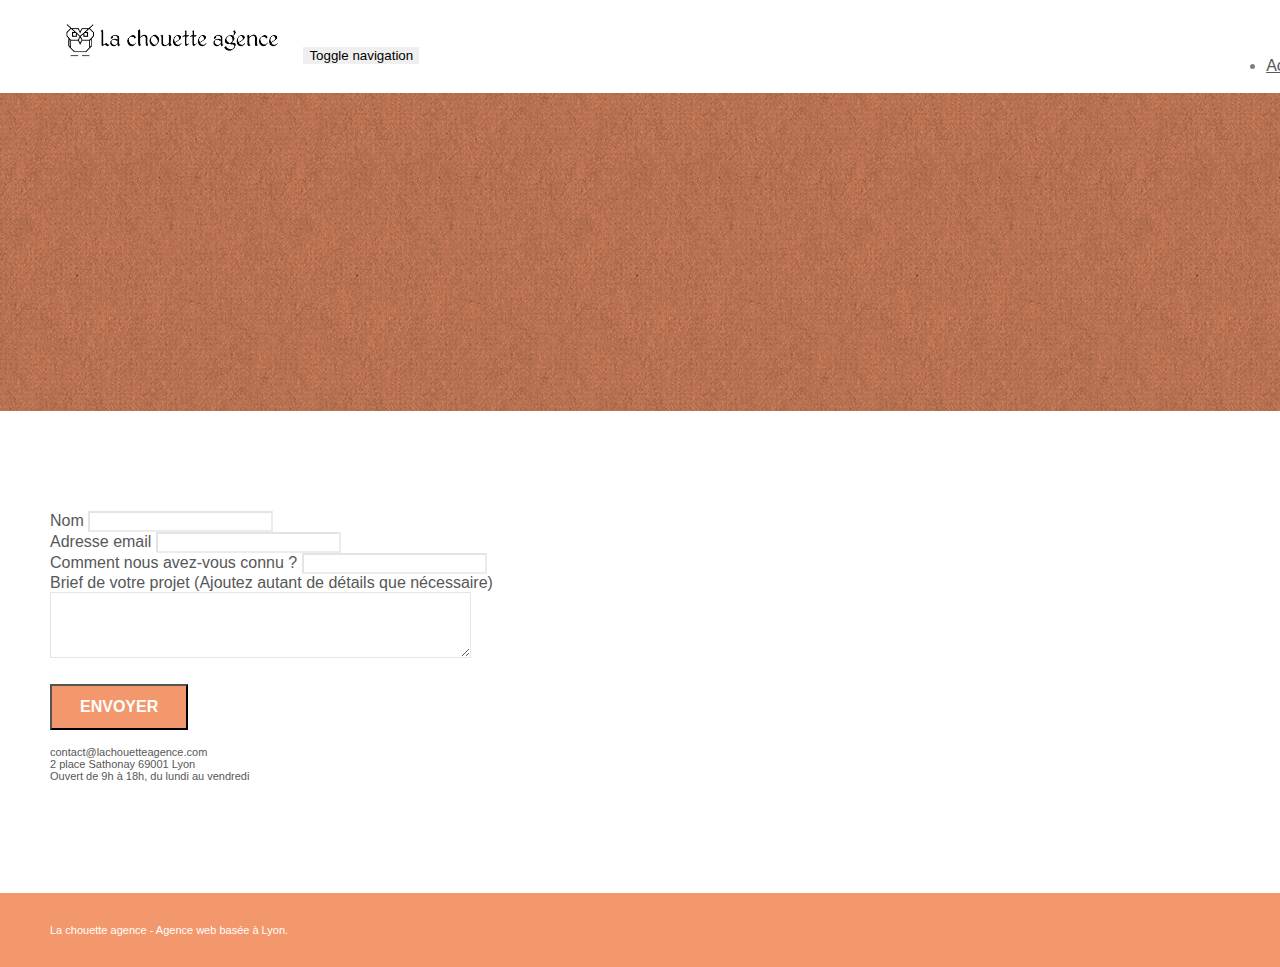
==== page2.html @ e2caab3b "site sans modif" ====
<!doctype html>
<html lang="Default">
<head>
    <meta charset="utf-8">
    <meta name="keywords" content="">
    <meta name="description" content="">
    <meta name="viewport" content="width=device-width, initial-scale=1.0, viewport-fit=cover">
    <link rel="shortcut icon" type="image/png" href="favicon.jpg">
    
	<link rel="stylesheet" type="text/css" href="./css/bootstrap.min.css">
	<link rel="stylesheet" type="text/css" href="style.css">
	<link rel="stylesheet" type="text/css" href="./css/font-awesome.min.css">
	<link rel="stylesheet" type="text/css" href="./css/et-line.min.css">
	
    
	<script src="./js/jquery-2.1.0.min.js"></script>
	<script src="./js/bootstrap.min.js"></script>
	<script src="./js/blocs.min.js"></script>
	<script src="./js/jqBootstrapValidation.js"></script>
	<script src="./js/formHandler.js"></script>
    <title>page2</title>

    
<!-- Analytics -->
 
<!-- Analytics END -->
    
</head>
<body>
<!-- Principal conteneur -->
<div class="page-container">
    
<!-- bloc-0 -->
<div class="bloc bgc-white l-bloc " id="bloc-0">
	<div class="container bloc-sm">
		<nav class="navbar row">
			<div class="navbar-header">
				<a class="navbar-brand" href="index.html"><img src="img/la-chouette-agence.png" alt="atlanta web design logo" height="40" /></a>
				<button id="nav-toggle" type="button" class="ui-navbar-toggle navbar-toggle" data-toggle="collapse" data-target=".navbar-1">
					<span class="sr-only">Toggle navigation</span><span class="icon-bar"></span><span class="icon-bar"></span><span class="icon-bar"></span>
				</button>
			</div>
			<div class="collapse navbar-collapse navbar-1 special-dropdown-nav">
				<ul class="site-navigation nav navbar-nav">
					<li>
						<a href="index.html">Accueil</a>
					</li>
					<li>
					</li>
					<li>
						<a href="page2.html">page2 &gt;</a>
					</li>
				</ul>
			</div>
		</nav>
	</div>
</div>
<!-- bloc-0 END -->

<!-- bloc-6 -->
<div class="bloc bg-dots-bg bg-repeat bgc-atomic-tangerine d-bloc bloc-bg-texture texture-paper" id="bloc-6">
	<div class="container bloc-lg">
		<div class="row">
			<div class="col-sm-12">
				<h1 class="text-center hero-bloc-text tc-white">
					Parlons web design !
				</h1>
				<p class="text-center mg-lg tc-white tight-width-whitespace">
					Nous sommes ravis que vous souhaitiez collaborer avec notre agence.<br>
					Parlez-nous de votre projet en complétant le formulaire ci-dessous.
				</p>
			</div>
		</div>
	</div>
</div>
<!-- bloc-6 END -->

<!-- bloc-7 -->
<div class="bloc bgc-white l-bloc" id="bloc-7">
	<div class="container bloc-lg">
		<div class="row">
			<div class="col-sm-6">
				<form id="form_1" novalidate success-msg="Your message has been sent." fail-msg="Sorry it seems that our mail server is not responding, Sorry for the inconvenience!">
					<div class="form-group">
						<label>
							Nom
						</label>
						<input id="name" class="form-control" required />
					</div>
					<div class="form-group">
						<label>
							Adresse email
						</label>
						<input id="email" class="form-control" type="email" required />
					</div>
					<div class="form-group">
						<label>
							Comment nous avez-vous connu ?
						</label>
						<input class="form-control" type="email" required id="input_504" />
					</div>
					<div class="form-group">
						<label>
							Brief de votre projet (Ajoutez autant de détails que nécessaire)<br>
						</label><textarea id="message" class="form-control" rows="4" cols="50" required></textarea>
					</div> 
					<button class="bloc-button btn btn-lg btn-block cta-hero btn-atomic-tangerine" type="submit">
						Envoyer
					</button>
				</form>
			</div>
			<div class="col-sm-6">
				<p>
					contact@lachouetteagence.com<br>2 place Sathonay 69001 Lyon<br>Ouvert de 9h à 18h, du lundi au vendredi<br>
				</p>
			</div>
		</div>
	</div>
</div>
<!-- bloc-7 END -->

<!-- ScrollToTop Button -->
<a class="bloc-button btn btn-d scrollToTop" onclick="scrollToTarget('1')"><span class="fa fa-chevron-up"></span></a>
<!-- ScrollToTop Button END-->


<!-- Footer - bloc-8 -->
<div class="bloc bgc-atomic-tangerine d-bloc" id="bloc-8">
	<div class="container bloc-sm">
		<div class="row">
			<div class="col-sm-12">
				<p class="text-center white">
					La chouette agence - Agence web basée à Lyon.<br>
				</p>
				<div class="row row-no-gutters social">
					<div class="col-sm-3">
						<div class="text-center">
							<a class="social" href="index.html"><span class="fa fa-twitter icon-md"></span></a>
						</div>
					</div>
					<div class="col-sm-3">
						<div class="text-center">
							<a class="social" href="index.html"><span class="fa fa-facebook icon-md"></span></a>
						</div>
					</div>
					<div class="col-sm-3">
						<div class="text-center">
							<a class="social" href="index.html"><span class="fa fa-dribbble icon-md"></span></a>
						</div>
					</div>
					<div class="col-sm-3">
						<div class="text-center">
							<a class="social" href="index.html"><span class="fa fa-instagram icon-md"></span></a>
						</div>
					</div>
				</div>
			</div>
		</div>
	</div>
</div>
<!-- Footer - bloc-8 END -->

</div>
<!-- Principal conteneur END -->
    

</body>
</html>
---- style.css ----
body {
    margin: 0;
    padding: 0;
    background: #FFF;
    overflow-x: hidden;
    -webkit-font-smoothing: antialiased;
    -moz-osx-font-smoothing: grayscale;
}

a,
button {
    transition: all .3s ease-in-out;
    outline: none!important;
}

a:hover {
    text-decoration: none;
    cursor: pointer;
}

#page-loading-blocs-notifaction {
    position: fixed;
    top: 0;
    bottom: 0;
    width: 100%;
    z-index: 100000;
    background: #FFFFFF url("img/pageload-spinner.gif") no-repeat center center;
}

.bloc {
    width: 100%;
    clear: both;
    background: 50% 50% no-repeat;
    padding: 0 50px;
    -webkit-background-size: cover;
    -moz-background-size: cover;
    -o-background-size: cover;
    background-size: cover;
    position: relative;
}

.bloc .container {
    padding-left: 0;
    padding-right: 0;
}

.bloc-lg {
    padding: 100px 50px;
}

.bloc-md {
    padding: 50px;
}

.bloc-sm {
    padding: 20px 50px;
}

.bg-center,
.bg-l-edge,
.bg-r-edge,
.bg-t-edge,
.bg-b-edge,
.bg-tl-edge,
.bg-bl-edge,
.bg-tr-edge,
.bg-br-edge,
.bg-repeat {
    -webkit-background-size: auto!important;
    -moz-background-size: auto!important;
    -o-background-size: auto!important;
    background-size: auto!important;
}

.bg-repeat {
    background: repeat;
}

.bg-t-edge {
    background: top no-repeat;
}

.bloc-bg-texture::before {
    content: "";
    background-size: 2px 2px;
    position: absolute;
    top: 0;
    bottom: 0;
    left: 0;
    right: 0;
}

.texture-paper::before {
    background: url("img/texture-paper.png");
    background-size: 280px 280px;
}

.b-parallax {
    background-attachment: fixed;
}

.d-bloc {
    color: rgba(255, 255, 255, .7);
}

.d-bloc button:hover {
    color: rgba(255, 255, 255, .9);
}

.d-bloc .icon-round,
.d-bloc .icon-square,
.d-bloc .icon-rounded,
.d-bloc .icon-semi-rounded-a,
.d-bloc .icon-semi-rounded-b {
    border-color: rgba(255, 255, 255, .9);
}

.d-bloc .divider-h span {
    border-color: rgba(255, 255, 255, .2);
}

.d-bloc .a-btn,
.d-bloc .navbar a,
.d-bloc .navbar-brand,
.d-bloc a .icon-sm,
.d-bloc a .icon-md,
.d-bloc a .icon-lg,
.d-bloc a .icon-xl,
.d-bloc h1 a,
.d-bloc h2 a,
.d-bloc h3 a,
.d-bloc h4 a,
.d-bloc h5 a,
.d-bloc h6 a,
.d-bloc p a {
    color: rgba(255, 255, 255, .6);
}

.d-bloc .a-btn:hover,
.d-bloc .navbar a:hover,
.d-bloc .navbar-brand:hover,
.d-bloc a:hover .icon-sm,
.d-bloc a:hover .icon-md,
.d-bloc a:hover .icon-lg,
.d-bloc a:hover .icon-xl,
.d-bloc h1 a:hover,
.d-bloc h2 a:hover,
.d-bloc h3 a:hover,
.d-bloc h4 a:hover,
.d-bloc h5 a:hover,
.d-bloc h6 a:hover,
.d-bloc p a:hover {
    color: rgba(255, 255, 255, 1);
}

.d-bloc .navbar-toggle .icon-bar {
    background: rgba(255, 255, 255, 1);
}

.d-bloc .btn-wire,
.d-bloc .btn-wire:hover {
    color: rgba(255, 255, 255, 1);
    border-color: rgba(255, 255, 255, 1);
}

.d-bloc .panel {
    color: rgba(0, 0, 0, .5);
}

.d-bloc .panel button:hover {
    color: rgba(0, 0, 0, .7);
}

.d-bloc .panel icon {
    border-color: rgba(0, 0, 0, .7);
}

.d-bloc .panel .divider-h span {
    border-color: rgba(0, 0, 0, .1);
}

.d-bloc .panel .a-btn {
    color: rgba(0, 0, 0, .6);
}

.d-bloc .panel .a-btn:hover {
    color: rgba(0, 0, 0, 1);
}

.d-bloc .panel .btn-wire,
.d-bloc .panel .btn-wire:hover {
    color: rgba(0, 0, 0, .7);
    border-color: rgba(0, 0, 0, .3);
}

.d-bloc .panel,
.l-bloc {
    color: rgba(0, 0, 0, .5);
}

.d-bloc .panel button:hover,
.l-bloc button:hover {
    color: rgba(0, 0, 0, .7);
}

.l-bloc .icon-round,
.l-bloc .icon-square,
.l-bloc .icon-rounded,
.l-bloc .icon-semi-rounded-a,
.l-bloc .icon-semi-rounded-b {
    border-color: rgba(0, 0, 0, .7);
}

.d-bloc .panel .divider-h span,
.l-bloc .divider-h span {
    border-color: rgba(0, 0, 0, .1);
}

.d-bloc .panel .a-btn,
.l-bloc .a-btn,
.l-bloc .navbar a,
.l-bloc .navbar-brand,
.l-bloc a .icon-sm,
.l-bloc a .icon-md,
.l-bloc a .icon-lg,
.l-bloc a .icon-xl,
.l-bloc h1 a,
.l-bloc h2 a,
.l-bloc h3 a,
.l-bloc h4 a,
.l-bloc h5 a,
.l-bloc h6 a,
.l-bloc p a {
    color: rgba(0, 0, 0, .6);
}

.d-bloc .panel .a-btn:hover,
.l-bloc .a-btn:hover,
.l-bloc .navbar a:hover,
.l-bloc .navbar-brand:hover,
.l-bloc a:hover .icon-sm,
.l-bloc a:hover .icon-md,
.l-bloc a:hover .icon-lg,
.l-bloc a:hover .icon-xl,
.l-bloc h1 a:hover,
.l-bloc h2 a:hover,
.l-bloc h3 a:hover,
.l-bloc h4 a:hover,
.l-bloc h5 a:hover,
.l-bloc h6 a:hover,
.l-bloc p a:hover {
    color: rgba(0, 0, 0, 1);
}

.l-bloc .navbar-toggle .icon-bar {
    color: rgba(0, 0, 0, .6);
}

.d-bloc .panel .btn-wire,
.d-bloc .panel .btn-wire:hover,
.l-bloc .btn-wire,
.l-bloc .btn-wire:hover {
    color: rgba(0, 0, 0, .7);
    border-color: rgba(0, 0, 0, .3);
}

.voffset {
    margin-top: 30px;
}

.voffset-lg {
    margin-top: 80px;
}

.row-no-gutters {
    margin-right: 0;
    margin-left: 0;
}

.row.row-no-gutters > [class^="col-"],
.row.row-no-gutters > [class*=" col-"] {
    padding-right: 0;
    padding-left: 0;
}

#bloc-1-hero h1 {
    font-size: 32px;
}

.navbar {
    margin-bottom: 0;
    z-index: 1;
}

.navbar-brand {
    height: auto;
    padding: 3px 15px;
    font-size: 25px;
    font-weight: normal;
    font-weight: 600;
    line-height: 44px;
}

.navbar-brand img {
    max-height: 200px;
    margin: 0 5px 0 0;
    display: inline;
}

.navbar-brand img[src$=svg] {
    min-width: 100px;
}

.nav-center .navbar-brand img {
    margin: 0;
}

.navbar .nav {
    padding-top: 2px;
    margin-right: -16px;
    float: right;
    z-index: 1;
}

.nav > li {
    float: left;
    margin-top: 4px;
    font-size: 16px;
}

.navbar-nav .open .dropdown-menu > li > a {
    text-align: inherit;
}

.nav > li a:hover,
.nav > li a:focus {
    background: transparent;
}

.navbar-toggle {
    margin: 10px 10px 0 0;
    border: 0px;
}

.navbar-toggle:hover {
    background: transparent!important;
}

.navbar-toggle .icon-bar {
    background-color: rgba(0, 0, 0, .5);
    width: 26px;
}

.nav-invert .navbar .nav {
    float: left;
}

.nav-invert .navbar-header,
.nav-invert .navbar-brand {
    float: right;
    position: relative;
    z-index: 2;
}

@media (min-width: 768px) {
    .site-navigation {
        position: absolute;
        top: 50%;
        right: 20px;
        transform: translate(0, -50%);
        -webkit-transform: translateY(-50%);
    }
    .nav > li .dropdown-menu a,
    .nav > li .dropdown-menu a:hover {
        color: #484848;
    }
    .nav-invert .site-navigation {
        left: 0;
        right: 0;
    }
    .nav-center {
        text-align: center;
    }
    .nav-center .navbar-header {
        width: 100%;
    }
    .nav-center .navbar-header,
    .nav-center .navbar-brand,
    .nav-center .nav > li {
        float: none;
        display: inline-block;
    }
    .nav-center .site-navigation {
        position: relative;
        width: 100%;
        right: 0;
        margin-right: 0px;
        margin-top: 20px;
    }
    .nav-center.mini-nav .navbar-toggle {
        float: none;
        margin: 10px auto 0;
    }
}

.nav > li > .dropdown a {
    background: none!important;
    display: block;
    padding: 14px 15px;
}

nav .caret {
    margin: 0 5px;
}

.dropdown-menu .dropdown-menu {
    top: -8px;
    left: 100%;
}

.dropdown-menu .dropmenu-flow-right {
    top: 100%;
    left: 0;
    margin-left: -1px;
    border-top-left-radius: 0;
    border-top-right-radius: 0;
}

.dropdown-menu .dropdown span {
    border: 4px solid black;
    border-top-color: transparent;
    border-right-color: transparent;
    border-bottom-color: transparent;
    margin: 6px -5px 0 0!important;
    float: right;
}

.mg-md {
    margin-top: 10px;
    margin-bottom: 20px;
}

.mg-lg {
    margin-top: 10px;
    margin-bottom: 40px;
}

.btn {
    margin: 0 5px 5px 0;
}

.btn.pull-right {
    margin: 0 0 5px 5px;
}

.btn-d,
.btn-d:hover,
.btn-d:focus {
    color: #FFF;
    background: rgba(0, 0, 0, .3);
}

button {
    outline: none!important;
}

.btn-rd {
    border-radius: 40px;
}

.btn-clean {
    border: 1px solid rgba(0, 0, 0, .08);
    border-bottom-color: rgba(0, 0, 0, .1);
    text-shadow: 0 1px 0 rgba(0, 0, 1, .1);
    box-shadow: 0 1px 3px rgba(0, 0, 1, .25), inset 0 1px 0 0 rgba(255, 255, 255, .15);
}

.icon-md {
    font-size: 30px!important;
}

.icon-lg {
    font-size: 60px!important;
}

.sm-shadow {
    text-shadow: 0 1px 2px rgba(0, 0, 0, .3);
}

.panel-sq,
.panel-sq .panel-heading,
.panel-sq .panel-footer {
    border-radius: 0;
}

.panel-rd {
    border-radius: 30px;
}

.panel-rd .panel-heading {
    border-radius: 29px 29px 0 0;
}

.panel-rd .panel-footer {
    border-radius: 0 0 29px 29px;
}

.form-control {
    border-color: rgba(0, 0, 0, .1);
    box-shadow: none;
}

.scrollToTop {
    width: 40px;
    height: 40px;
    position: fixed;
    bottom: 20px;
    right: 20px;
    opacity: 0;
    z-index: 500;
    transition: all .3s ease-in-out;
}

.scrollToTop span {
    margin-top: 6px;
}

.showScrollTop {
    font-size: 14px;
    opacity: 1;
}

a[data-lightbox] {
    position: relative;
    display: block;
    text-align: center;
}

a[data-lightbox]:hover::before {
    content: "+";
    font-family: "HelveticaNeue-Light", "Helvetica Neue Light", "Helvetica Neue", Helvetica, Arial;
    font-size: 32px;
    width: 50px;
    height: 50px;
    margin-left: -25px;
    border-radius: 50%;
    background: rgba(0, 0, 0, .6);
    color: #FFF;
    font-weight: 100;
    z-index: 1;
    position: absolute;
    top: 50%;
    transform: translateY(-50%);
    -webkit-transform: translateY(-50%);
}

a[data-lightbox]:hover img {
    opacity: 0.6;
    -webkit-animation-fill-mode: none;
    animation-fill-mode: none;
}

#lightbox-modal {
    display: flex;
    align-items: center;
}

#lightbox-modal .modal-dialog {
    width: 90%;
    max-width: 900px;
    margin: 0 auto 0;
}

#lightbox-modal .modal-dialog img {
    max-height: 90vh;
    margin: 0 auto;
}

.lightbox-caption {
    padding: 20px;
    color: #FFF;
    background: rgba(0, 0, 0, .5);
    position: absolute;
    left: 15px;
    right: 15px;
    bottom: 5px;
}

.close-lightbox {
    color: #FFF;
    font-size: 30px;
    position: absolute;
    top: 20px;
    right: 20px;
    z-index: 20;
    background: rgba(0, 0, 0, .5);
    border: none;
    line-height: 30px;
    padding: 0 9px 5px;
    opacity: 0.3;
}

.close-lightbox:hover,
.next-lightbox:hover,
.prev-lightbox:hover {
    opacity: 1.0;
    color: #FFF;
}

.next-lightbox,
.prev-lightbox {
    font-size: 20px;
    color: rgba(255, 255, 255, .9);
    background: rgba(0, 0, 0, .5);
    transition: all .2s ease-in-out;
    position: absolute;
    top: 45%;
    z-index: 1;
    opacity: 0.4;
}

.next-lightbox {
    padding: 6px 8px 1px 13px;
    right: 25px;
}

.prev-lightbox {
    padding: 6px 13px 1px 10px;
    left: 25px;
}

.snapshot-lb .modal-body {
    padding-bottom: 45px;
}

.snapshot-lb .lightbox-caption {
    padding: 0;
    color: rgba(0, 0, 0, .5);
    background: none;
}

h1,
h2,
h3,
h4,
h5,
h6,
p,
label,
.btn,
a {
    font-family: "helvetica";
    font-weight: 400;
    color: #575757!important;
}

.container {
    max-width: 1000px;
}

.hero-bloc-text {
    font-size: 38px;
}

.hero-bloc-text-sub {
    font-size: 36px;
}

.statement-bloc-text {
    line-height: 26px;
    font-style: italic;
    font-size: 20px;
    text-align: center;
    font-weight: lighter;
    max-width: 520px;
    margin: auto auto auto auto;
}

p {
    font-size: 11px;
}

.tight-width-whitespace {
    max-width: 600px;
    margin: auto auto auto auto;
}

.h1 {
    font-size: 20px;
    font-family: "Open Sans";
}

.cta-hero {
    margin-top: 22px;
    color: #FFFFFF!important;
    text-transform: uppercase;
    padding: 12px 28px 12px 28px;
    font-size: 16px;
    font-weight: 700;
}

.social {
    max-width: 400px;
    margin: auto auto auto auto;
}

h2 {
    font-size: 22px;
    line-height: 1.4em;
}

h3 {
    font-size: 15px;
    text-transform: uppercase;
    font-weight: 700;
    color: #333333!important;
}

.med-width-whitespace {
    max-width: 800px;
    margin: auto auto auto auto;
    box-shadow: 0px 0px 0px #000000;
}

h1 {
    color: #333333!important;
}

h4 {
    color: #333333!important;
}

.icons {
    margin-bottom: 14px;
    margin-top: 24px;
}

.white {
    color: #FFFFFF!important;
}

.portfolio-thumb {
    margin-bottom: 24px;
}

.portfolio-row {
    margin-bottom: 44px;
    margin-top: 50px;
}

.avatar {
    box-shadow: 0px 4px 9px rgba(0, 0, 0, 0.3);
}

.black-background {
    background-color: rgba(165, 147, 99, 0.7);
    padding: 40px 40px 40px 40px;
}

.bold-link {
    font-weight: 900;
    text-decoration: underline!important;
}

.bgc-white {
    background-color: #FFFFFF;
}

.bgc-dark-slate-blue {
    background-color: #364577;
}

.bgc-atomic-tangerine {
    background-color: #F3976C;
}

.tc-white {
    color: #F3976C!important;
}

.btn-atomic-tangerine {
    background: #F3976C;
    color: #FFFFFF!important;
}

.btn-atomic-tangerine:hover {
    background: #c27956!important;
    color: #FFFFFF!important;
}

.ltc-white {
    color: #FFFFFF!important;
}

.ltc-white:hover {
    color: #cccccc!important;
}

.ltc-atomic-tangerine {
    color: #F3976C!important;
}

.ltc-atomic-tangerine:hover {
    color: #c27956!important;
}

.icon-dark-slate-blue {
    color: #364577!important;
    border-color: #364577!important;
}

.bg-dots-bg {
    background-image: url("img/dots-bg.png");
}

.bg-lines-h2-bg {
    background-image: url("img/lines-h2-bg.png");
}

.bg-banniere {
    background-image: url("img/la-chouette-agence-banniere.jpg");
}

.bg-presentation {
    background-image: url("img/image-de-presentation.bmp");
}

@media (max-width: 1024px) {
    .bloc {
        padding-left: 20px;
        padding-right: 20px;
    }
    .bloc.full-width-bloc,
    .bloc-tile-2.full-width-bloc .container,
    .bloc-tile-3.full-width-bloc .container,
    .bloc-tile-4.full-width-bloc .container {
        padding-left: 0;
        padding-right: 0;
    }
}

@media (max-width: 992px) and (min-width: 768px) {
    .navbar .nav {
        max-width: 80%
    }
    .nav-center.navbar .nav {
        max-width: 100%
    }
}

@media only screen and (min-device-width: 768px) and (max-device-width: 1024px) and (orientation: landscape) {
    .b-parallax {
        background-attachment: scroll;
    }
}

@media only screen and (min-device-width: 1024px) and (max-device-width: 1366px) and (-webkit-min-device-pixel-ratio: 1.5) {
    .b-parallax {
        background-attachment: scroll;
    }
}

@media (max-width: 991px) {
    .container {
        width: 100%;
    }
    .b-parallax {
        background-attachment: scroll;
    }
    .page-container,
    #hero-bloc {
        overflow-x: hidden;
        position: relative;
    }
    .bloc {
        padding-left: constant(safe-area-inset-left);
        padding-right: constant(safe-area-inset-right);
    }
    .bloc-group,
    .bloc-group .bloc {
        display: block;
        width: 100%;
    }
    .bloc-fill-screen .fill-bloc-top-edge,
    .bloc-fill-screen .fill-bloc-bottom-edge {
        padding: 0 20px;
        padding-left: constant(safe-area-inset-left);
        padding-right: constant(safe-area-inset-right);
    }
}

@media (max-width: 767px) {
    .page-container {
        overflow-x: hidden;
        position: relative;
    }
    h1,
    h2,
    h3,
    h4,
    h5,
    h6,
    p,
    #disqus_thread {
        padding-left: 10px!important;
        padding-right: 10px!important;
    }
    .b-parallax {
        background-attachment: scroll;
    }
    .navbar .nav {
        padding-top: 0;
        border-top: 1px solid rgba(0, 0, 0, .2);
        float: none!important;
    }
    .navbar.row {
        margin-left: 0;
        margin-right: 0;
    }
    .site-navigation {
        position: inherit;
        transform: none;
        -webkit-transform: none;
        -ms-transform: none;
    }
    .nav > li {
        margin-top: 0;
        border-bottom: 1px solid rgba(0, 0, 0, .1);
        background: rgba(0, 0, 0, .05);
        text-align: left;
        padding-left: 15px;
        width: 100%;
    }
    .nav > li:hover {
        background: rgba(0, 0, 0, .08);
    }
    .dropdown .dropdown a .caret {
        float: none;
        margin: 5px 0 0 10px!important;
        border: 4px solid black;
        border-bottom-color: transparent;
        border-right-color: transparent;
        border-left-color: transparent;
    }
    #hero-bloc .navbar .nav {
        background: rgba(0, 0, 0, .8);
    }
    #hero-bloc .navbar .nav a {
        color: rgba(255, 255, 255, .6);
    }
    .hero {
        padding: 50px 0;
    }
    .hero-nav {
        left: -1px;
        right: -1px;
    }
    .navbar-collapse {
        padding: 0;
        overflow-x: hidden;
        -webkit-box-shadow: none;
        box-shadow: none;
    }
    .navbar-brand img {
        max-height: 40px;
        width: auto;
    }
    .nav-invert .navbar-header {
        float: none;
        width: 100%;
    }
    .nav-invert .navbar-toggle {
        float: left;
        margin-left: 10px;
    }
    .bloc {
        padding-left: 0;
        padding-right: 0;
    }
    .bloc-xxl,
    .bloc-xl,
    .bloc-lg {
        padding: 40px 0;
    }
    .bloc-sm,
    .bloc-md {
        padding-left: 0;
        padding-right: 0;
    }
    .bloc-tile-2 .container,
    .bloc-tile-3 .container,
    .bloc-tile-4 .container,
    .bloc-fill-screen .fill-bloc-top-edge,
    .bloc-fill-screen .fill-bloc-bottom-edge {
        padding-left: 0;
        padding-right: 0;
    }
    .a-block {
        padding: 0 10px;
    }
    .btn-dwn {
        display: none;
    }
    .voffset {
        margin-top: 5px;
    }
    .voffset-md {
        margin-top: 20px;
    }
    .voffset-lg {
        margin-top: 30px;
    }
    form {
        padding: 5px;
    }
    .close-lightbox {
        display: inline-block;
    }
    .blocsapp-device-iphone5 {
        background-size: 216px 425px;
        padding-top: 60px;
        width: 216px;
        height: 425px;
    }
    .blocsapp-device-iphone5 img {
        width: 180px;
        height: 320px;
    }
}

@media (max-width: 400px) {
    .bloc {
        padding-left: 0;
        padding-right: 0;
    }
}

@media (max-width: 767px) {
    .bloc-mob-center-text {
        text-align: center;
    }
}
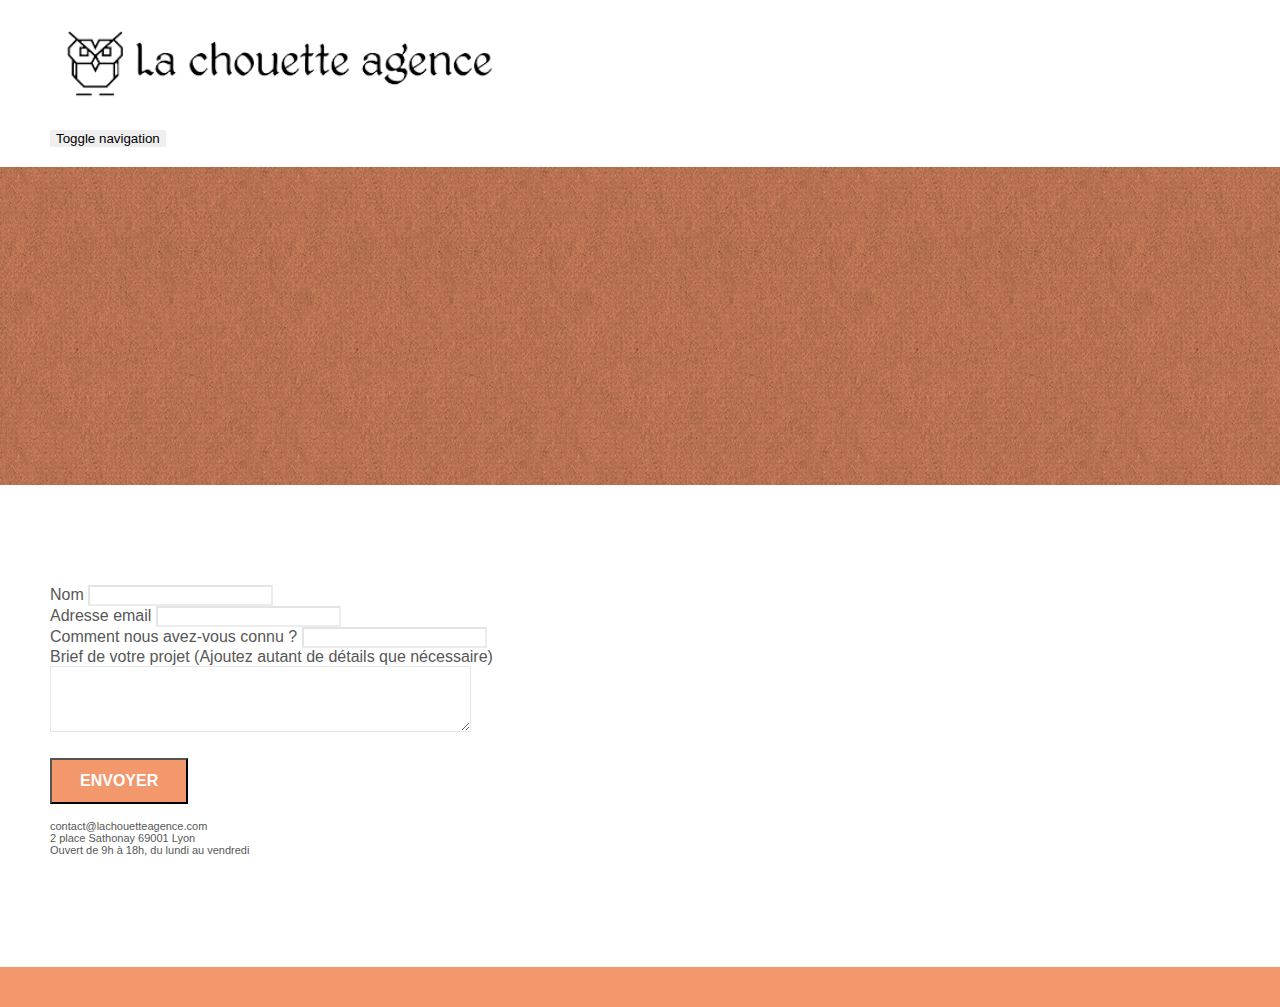
==== commit 4e5c12a5: "modifications pages html" ====
--- a/page2.html
+++ b/page2.html
@@ -1,9 +1,22 @@
 <!doctype html>
-<html lang="Default">
+<html lang="fr">
 <head>
+	<!-- Analytics -->
+	<!-- Global site tag (gtag.js) - Google Analytics -->
+	<script async src="https://www.googletagmanager.com/gtag/js?id=G-CT910470YS"></script>
+	<script>
+  	window.dataLayer = window.dataLayer || [];
+  	function gtag(){dataLayer.push(arguments);}
+  	gtag('js', new Date());
+
+  	gtag('config', 'G-CT910470YS');
+	</script>
+	<!-- Analytics END -->
     <meta charset="utf-8">
-    <meta name="keywords" content="">
-    <meta name="description" content="">
+    <meta name="keywords" content="agence webdesign lyon">
+    <meta name="description" content="La chouette agence, est une agence de webdesign basée à lyon, si vous êtes photographe, grand voyageur,
+	 journaliste ou bien organisateur dans l'événementiel et que vous souhaitez créer un site web, nous sommes là !
+	 envoyez-nous votre demande et notre équipe de webdesigner concevra pour vous le site de vos rêve.">
     <meta name="viewport" content="width=device-width, initial-scale=1.0, viewport-fit=cover">
     <link rel="shortcut icon" type="image/png" href="favicon.jpg">
     
@@ -18,24 +31,20 @@
 	<script src="./js/blocs.min.js"></script>
 	<script src="./js/jqBootstrapValidation.js"></script>
 	<script src="./js/formHandler.js"></script>
-    <title>page2</title>
-
-    
-<!-- Analytics -->
- 
-<!-- Analytics END -->
+    <title>Nous contacter</title>
     
 </head>
 <body>
 <!-- Principal conteneur -->
 <div class="page-container">
     
-<!-- bloc-0 -->
-<div class="bloc bgc-white l-bloc " id="bloc-0">
+<!-- header -->
+<header class="bloc bgc-white l-bloc " id="bloc-0">
 	<div class="container bloc-sm">
+
 		<nav class="navbar row">
 			<div class="navbar-header">
-				<a class="navbar-brand" href="index.html"><img src="img/la-chouette-agence.png" alt="atlanta web design logo" height="40" /></a>
+				<div class="navbar-brand" href="index.html"><img src="img/la-chouette-agence.png" alt="Logo en-tête la chouette agence" height="80" /></div>
 				<button id="nav-toggle" type="button" class="ui-navbar-toggle navbar-toggle" data-toggle="collapse" data-target=".navbar-1">
 					<span class="sr-only">Toggle navigation</span><span class="icon-bar"></span><span class="icon-bar"></span><span class="icon-bar"></span>
 				</button>
@@ -43,22 +52,17 @@
 			<div class="collapse navbar-collapse navbar-1 special-dropdown-nav">
 				<ul class="site-navigation nav navbar-nav">
 					<li>
-						<a href="index.html">Accueil</a>
-					</li>
-					<li>
-					</li>
-					<li>
-						<a href="page2.html">page2 &gt;</a>
+						<a href="index.html">Acceuil</a>
 					</li>
 				</ul>
 			</div>
 		</nav>
 	</div>
-</div>
+</header>
 <!-- bloc-0 END -->
 
-<!-- bloc-6 -->
-<div class="bloc bg-dots-bg bg-repeat bgc-atomic-tangerine d-bloc bloc-bg-texture texture-paper" id="bloc-6">
+<!-- section 1 -->
+<section class="bloc bg-dots-bg bg-repeat bgc-atomic-tangerine d-bloc bloc-bg-texture texture-paper" id="bloc-6">
 	<div class="container bloc-lg">
 		<div class="row">
 			<div class="col-sm-12">
@@ -72,11 +76,11 @@
 			</div>
 		</div>
 	</div>
-</div>
-<!-- bloc-6 END -->
+</section>
+<!-- section 1 END -->
 
-<!-- bloc-7 -->
-<div class="bloc bgc-white l-bloc" id="bloc-7">
+<!-- section 2 -->
+<section class="bloc bgc-white l-bloc" id="bloc-7">
 	<div class="container bloc-lg">
 		<div class="row">
 			<div class="col-sm-6">
@@ -116,8 +120,8 @@
 			</div>
 		</div>
 	</div>
-</div>
-<!-- bloc-7 END -->
+</section>
+<!-- section 2 END -->
 
 <!-- ScrollToTop Button -->
 <a class="bloc-button btn btn-d scrollToTop" onclick="scrollToTarget('1')"><span class="fa fa-chevron-up"></span></a>
@@ -125,39 +129,32 @@
 
 
 <!-- Footer - bloc-8 -->
-<div class="bloc bgc-atomic-tangerine d-bloc" id="bloc-8">
+<footer class="bloc bgc-atomic-tangerine d-bloc" id="bloc-8">
 	<div class="container bloc-sm">
 		<div class="row">
 			<div class="col-sm-12">
-				<p class="text-center white">
-					La chouette agence - Agence web basée à Lyon.<br>
-				</p>
 				<div class="row row-no-gutters social">
 					<div class="col-sm-3">
 						<div class="text-center">
-							<a class="social" href="index.html"><span class="fa fa-twitter icon-md"></span></a>
+							<a class="social" href="https://twitter.com/"><span class="fa fa-twitter icon-md"></span></a>
 						</div>
 					</div>
 					<div class="col-sm-3">
 						<div class="text-center">
-							<a class="social" href="index.html"><span class="fa fa-facebook icon-md"></span></a>
+							<a class="social" href="https://www.facebook.com/webkoncepter"><span class="fa fa-facebook icon-md"></span></a>
 						</div>
 					</div>
 					<div class="col-sm-3">
 						<div class="text-center">
-							<a class="social" href="index.html"><span class="fa fa-dribbble icon-md"></span></a>
-						</div>
-					</div>
-					<div class="col-sm-3">
-						<div class="text-center">
-							<a class="social" href="index.html"><span class="fa fa-instagram icon-md"></span></a>
+							<a class="social" href="https://www.instagram.com/quarkenlive/?hl=fr"><span
+									class="fa fa-instagram icon-md"></span></a>
 						</div>
 					</div>
 				</div>
 			</div>
 		</div>
 	</div>
-</div>
+</footer>
 <!-- Footer - bloc-8 END -->
 
 </div>
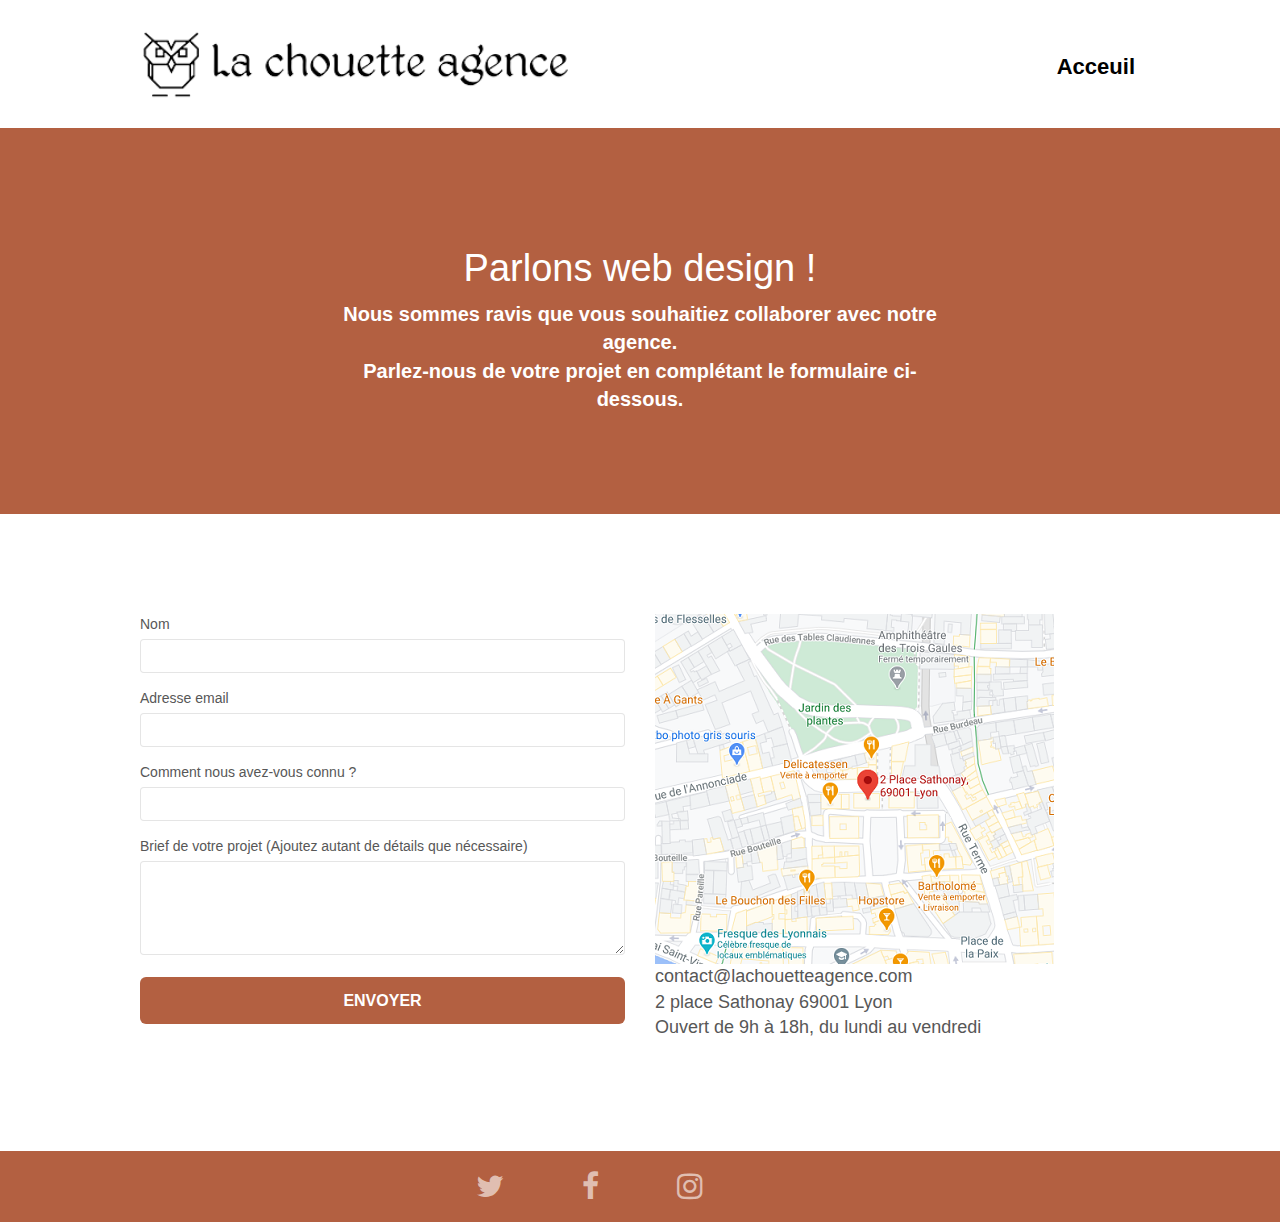
==== commit 900ff63a: "modifications css" ====
--- a/page2.html
+++ b/page2.html
@@ -20,17 +20,17 @@
     <meta name="viewport" content="width=device-width, initial-scale=1.0, viewport-fit=cover">
     <link rel="shortcut icon" type="image/png" href="favicon.jpg">
     
-	<link rel="stylesheet" type="text/css" href="./css/bootstrap.min.css">
+	<link rel="stylesheet" type="text/css" href="./css/bootstrap.css">
 	<link rel="stylesheet" type="text/css" href="style.css">
-	<link rel="stylesheet" type="text/css" href="./css/font-awesome.min.css">
-	<link rel="stylesheet" type="text/css" href="./css/et-line.min.css">
+	<link rel="stylesheet" type="text/css" href="./css/font-awesome.css">
+	<link rel="stylesheet" type="text/css" href="./css/et-line.css">
 	
-    
-	<script src="./js/jquery-2.1.0.min.js"></script>
-	<script src="./js/bootstrap.min.js"></script>
-	<script src="./js/blocs.min.js"></script>
-	<script src="./js/jqBootstrapValidation.js"></script>
-	<script src="./js/formHandler.js"></script>
+    <script src="./js/jquery-2.1.0.js"></script>
+	<script src="./js/bootstrap.js"></script>
+	<script src="./js/blocs.js"></script>
+	<script src="./js/jquery.touchSwipe.js" defer></script>
+	<script src="./js/gmaps.js"></script>
+	
     <title>Nous contacter</title>
     
 </head>
@@ -114,6 +114,7 @@
 				</form>
 			</div>
 			<div class="col-sm-6">
+				<img class="maps" src="img/maps.png" alt="carte de lyon">
 				<p>
 					contact@lachouetteagence.com<br>2 place Sathonay 69001 Lyon<br>Ouvert de 9h à 18h, du lundi au vendredi<br>
 				</p>
--- a/style.css
+++ b/style.css
@@ -90,10 +90,6 @@
     right: 0;
 }
 
-.texture-paper::before {
-    background: url("img/texture-paper.png");
-    background-size: 280px 280px;
-}
 
 .b-parallax {
     background-attachment: fixed;
@@ -231,7 +227,10 @@
 .l-bloc h5 a,
 .l-bloc h6 a,
 .l-bloc p a {
-    color: rgba(0, 0, 0, .6);
+    color: #000;
+    font-size: 22px;
+    font-weight: bold;
+    text-decoration: none;
 }
 
 .d-bloc .panel .a-btn:hover,
@@ -647,8 +646,8 @@
 h6,
 p,
 label,
-.btn,
-a {
+.btn
+ {
     font-family: "helvetica";
     font-weight: 400;
     color: #575757!important;
@@ -766,20 +765,17 @@
     background-color: #FFFFFF;
 }
 
-.bgc-dark-slate-blue {
-    background-color: #364577;
-}
 
 .bgc-atomic-tangerine {
-    background-color: #F3976C;
+    background-color: #B36041;
 }
 
 .tc-white {
-    color: #F3976C!important;
+    color: #FFF!important;
 }
 
 .btn-atomic-tangerine {
-    background: #F3976C;
+    background: #B36041;
     color: #FFFFFF!important;
 }
 
@@ -809,13 +805,8 @@
     border-color: #364577!important;
 }
 
-.bg-dots-bg {
-    background-image: url("img/dots-bg.png");
-}
-
-.bg-lines-h2-bg {
-    background-image: url("img/lines-h2-bg.png");
-}
+
+
 
 .bg-banniere {
     background-image: url("img/la-chouette-agence-banniere.jpg");
@@ -912,6 +903,9 @@
         padding-top: 0;
         border-top: 1px solid rgba(0, 0, 0, .2);
         float: none!important;
+        list-style-type: none;
+        padding: 0;
+        
     }
     .navbar.row {
         margin-left: 0;
@@ -930,6 +924,7 @@
         text-align: left;
         padding-left: 15px;
         width: 100%;
+        
     }
     .nav > li:hover {
         background: rgba(0, 0, 0, .08);
@@ -941,6 +936,7 @@
         border-bottom-color: transparent;
         border-right-color: transparent;
         border-left-color: transparent;
+        
     }
     #hero-bloc .navbar .nav {
         background: rgba(0, 0, 0, .8);
@@ -962,7 +958,7 @@
         box-shadow: none;
     }
     .navbar-brand img {
-        max-height: 40px;
+        max-height: 45px;
         width: auto;
     }
     .nav-invert .navbar-header {
@@ -1039,4 +1035,41 @@
     .bloc-mob-center-text {
         text-align: center;
     }
+}
+
+/* modifications */
+.col-sm-12 p{
+    font-size: 20px;
+    font-weight: bold;
+}
+.col-sm-4 h3{
+    font-size: 20px;
+}
+.col-sm-4 p{
+    font-size: 18px;
+}
+.col-xs-12 p{
+    font-size: 18px;
+    font-weight: bold;
+}
+.col-sm-6 h3{
+    font-size: 22px;
+}
+.col-sm-6 p{
+    font-size: 18px;
+}
+.mg-md{
+    color: #fff;
+}
+.col-sm-4w a{
+    color: #FFF;
+}
+@media (max-width: 767px){
+    .maps{
+        display: flex;
+        justify-content: center;
+        margin: 50px;
+        margin-left: 40px;
+        width: 80%;
+    }
 }--- a/css/et-line.css
+++ b/css/et-line.css
@@ -0,0 +1,519 @@
+@font-face {
+    font-family: et-line;
+    src: url(../fonts/et-line.eot);
+    src: url(../fonts/et-line.eot?#iefix) format('embedded-opentype'), url(../fonts/et-line.woff) format('woff'), url(../fonts/et-line.ttf) format('truetype'), url(../fonts/et-line.svg#et-line) format('svg');
+    font-weight: 400;
+    font-style: normal
+}
+
+.et-icon-adjustments,
+.et-icon-alarmclock,
+.et-icon-anchor,
+.et-icon-aperture,
+.et-icon-attachment,
+.et-icon-bargraph,
+.et-icon-basket,
+.et-icon-beaker,
+.et-icon-bike,
+.et-icon-book-open,
+.et-icon-briefcase,
+.et-icon-browser,
+.et-icon-calendar,
+.et-icon-camera,
+.et-icon-caution,
+.et-icon-chat,
+.et-icon-circle-compass,
+.et-icon-clipboard,
+.et-icon-clock,
+.et-icon-cloud,
+.et-icon-compass,
+.et-icon-desktop,
+.et-icon-dial,
+.et-icon-document,
+.et-icon-documents,
+.et-icon-download,
+.et-icon-dribbble,
+.et-icon-edit,
+.et-icon-envelope,
+.et-icon-expand,
+.et-icon-facebook,
+.et-icon-flag,
+.et-icon-focus,
+.et-icon-gears,
+.et-icon-genius,
+.et-icon-gift,
+.et-icon-global,
+.et-icon-globe,
+.et-icon-googleplus,
+.et-icon-grid,
+.et-icon-happy,
+.et-icon-hazardous,
+.et-icon-heart,
+.et-icon-hotairballoon,
+.et-icon-hourglass,
+.et-icon-key,
+.et-icon-laptop,
+.et-icon-layers,
+.et-icon-lifesaver,
+.et-icon-lightbulb,
+.et-icon-linegraph,
+.et-icon-linkedin,
+.et-icon-lock,
+.et-icon-magnifying-glass,
+.et-icon-map,
+.et-icon-map-pin,
+.et-icon-megaphone,
+.et-icon-mic,
+.et-icon-mobile,
+.et-icon-newspaper,
+.et-icon-notebook,
+.et-icon-paintbrush,
+.et-icon-paperclip,
+.et-icon-pencil,
+.et-icon-phone,
+.et-icon-picture,
+.et-icon-pictures,
+.et-icon-piechart,
+.et-icon-presentation,
+.et-icon-pricetags,
+.et-icon-printer,
+.et-icon-profile-female,
+.et-icon-profile-male,
+.et-icon-puzzle,
+.et-icon-quote,
+.et-icon-recycle,
+.et-icon-refresh,
+.et-icon-ribbon,
+.et-icon-rss,
+.et-icon-sad,
+.et-icon-scissors,
+.et-icon-scope,
+.et-icon-search,
+.et-icon-shield,
+.et-icon-speedometer,
+.et-icon-strategy,
+.et-icon-streetsign,
+.et-icon-tablet,
+.et-icon-target,
+.et-icon-telescope,
+.et-icon-toolbox,
+.et-icon-tools,
+.et-icon-tools-2,
+.et-icon-trophy,
+.et-icon-tumblr,
+.et-icon-twitter,
+.et-icon-upload,
+.et-icon-video,
+.et-icon-wallet,
+.et-icon-wine {
+    font-family: et-line;
+    speak: none;
+    font-style: normal;
+    font-weight: 400;
+    font-variant: normal;
+    text-transform: none;
+    line-height: 1;
+    -webkit-font-smoothing: antialiased;
+    -moz-osx-font-smoothing: grayscale;
+    display: inline-block
+}
+
+.et-icon-mobile:before {
+    content: "\e000"
+}
+
+.et-icon-laptop:before {
+    content: "\e001"
+}
+
+.et-icon-desktop:before {
+    content: "\e002"
+}
+
+.et-icon-tablet:before {
+    content: "\e003"
+}
+
+.et-icon-phone:before {
+    content: "\e004"
+}
+
+.et-icon-document:before {
+    content: "\e005"
+}
+
+.et-icon-documents:before {
+    content: "\e006"
+}
+
+.et-icon-search:before {
+    content: "\e007"
+}
+
+.et-icon-clipboard:before {
+    content: "\e008"
+}
+
+.et-icon-newspaper:before {
+    content: "\e009"
+}
+
+.et-icon-notebook:before {
+    content: "\e00a"
+}
+
+.et-icon-book-open:before {
+    content: "\e00b"
+}
+
+.et-icon-browser:before {
+    content: "\e00c"
+}
+
+.et-icon-calendar:before {
+    content: "\e00d"
+}
+
+.et-icon-presentation:before {
+    content: "\e00e"
+}
+
+.et-icon-picture:before {
+    content: "\e00f"
+}
+
+.et-icon-pictures:before {
+    content: "\e010"
+}
+
+.et-icon-video:before {
+    content: "\e011"
+}
+
+.et-icon-camera:before {
+    content: "\e012"
+}
+
+.et-icon-printer:before {
+    content: "\e013"
+}
+
+.et-icon-toolbox:before {
+    content: "\e014"
+}
+
+.et-icon-briefcase:before {
+    content: "\e015"
+}
+
+.et-icon-wallet:before {
+    content: "\e016"
+}
+
+.et-icon-gift:before {
+    content: "\e017"
+}
+
+.et-icon-bargraph:before {
+    content: "\e018"
+}
+
+.et-icon-grid:before {
+    content: "\e019"
+}
+
+.et-icon-expand:before {
+    content: "\e01a"
+}
+
+.et-icon-focus:before {
+    content: "\e01b"
+}
+
+.et-icon-edit:before {
+    content: "\e01c"
+}
+
+.et-icon-adjustments:before {
+    content: "\e01d"
+}
+
+.et-icon-ribbon:before {
+    content: "\e01e"
+}
+
+.et-icon-hourglass:before {
+    content: "\e01f"
+}
+
+.et-icon-lock:before {
+    content: "\e020"
+}
+
+.et-icon-megaphone:before {
+    content: "\e021"
+}
+
+.et-icon-shield:before {
+    content: "\e022"
+}
+
+.et-icon-trophy:before {
+    content: "\e023"
+}
+
+.et-icon-flag:before {
+    content: "\e024"
+}
+
+.et-icon-map:before {
+    content: "\e025"
+}
+
+.et-icon-puzzle:before {
+    content: "\e026"
+}
+
+.et-icon-basket:before {
+    content: "\e027"
+}
+
+.et-icon-envelope:before {
+    content: "\e028"
+}
+
+.et-icon-streetsign:before {
+    content: "\e029"
+}
+
+.et-icon-telescope:before {
+    content: "\e02a"
+}
+
+.et-icon-gears:before {
+    content: "\e02b"
+}
+
+.et-icon-key:before {
+    content: "\e02c"
+}
+
+.et-icon-paperclip:before {
+    content: "\e02d"
+}
+
+.et-icon-attachment:before {
+    content: "\e02e"
+}
+
+.et-icon-pricetags:before {
+    content: "\e02f"
+}
+
+.et-icon-lightbulb:before {
+    content: "\e030"
+}
+
+.et-icon-layers:before {
+    content: "\e031"
+}
+
+.et-icon-pencil:before {
+    content: "\e032"
+}
+
+.et-icon-tools:before {
+    content: "\e033"
+}
+
+.et-icon-tools-2:before {
+    content: "\e034"
+}
+
+.et-icon-scissors:before {
+    content: "\e035"
+}
+
+.et-icon-paintbrush:before {
+    content: "\e036"
+}
+
+.et-icon-magnifying-glass:before {
+    content: "\e037"
+}
+
+.et-icon-circle-compass:before {
+    content: "\e038"
+}
+
+.et-icon-linegraph:before {
+    content: "\e039"
+}
+
+.et-icon-mic:before {
+    content: "\e03a"
+}
+
+.et-icon-strategy:before {
+    content: "\e03b"
+}
+
+.et-icon-beaker:before {
+    content: "\e03c"
+}
+
+.et-icon-caution:before {
+    content: "\e03d"
+}
+
+.et-icon-recycle:before {
+    content: "\e03e"
+}
+
+.et-icon-anchor:before {
+    content: "\e03f"
+}
+
+.et-icon-profile-male:before {
+    content: "\e040"
+}
+
+.et-icon-profile-female:before {
+    content: "\e041"
+}
+
+.et-icon-bike:before {
+    content: "\e042"
+}
+
+.et-icon-wine:before {
+    content: "\e043"
+}
+
+.et-icon-hotairballoon:before {
+    content: "\e044"
+}
+
+.et-icon-globe:before {
+    content: "\e045"
+}
+
+.et-icon-genius:before {
+    content: "\e046"
+}
+
+.et-icon-map-pin:before {
+    content: "\e047"
+}
+
+.et-icon-dial:before {
+    content: "\e048"
+}
+
+.et-icon-chat:before {
+    content: "\e049"
+}
+
+.et-icon-heart:before {
+    content: "\e04a"
+}
+
+.et-icon-cloud:before {
+    content: "\e04b"
+}
+
+.et-icon-upload:before {
+    content: "\e04c"
+}
+
+.et-icon-download:before {
+    content: "\e04d"
+}
+
+.et-icon-target:before {
+    content: "\e04e"
+}
+
+.et-icon-hazardous:before {
+    content: "\e04f"
+}
+
+.et-icon-piechart:before {
+    content: "\e050"
+}
+
+.et-icon-speedometer:before {
+    content: "\e051"
+}
+
+.et-icon-global:before {
+    content: "\e052"
+}
+
+.et-icon-compass:before {
+    content: "\e053"
+}
+
+.et-icon-lifesaver:before {
+    content: "\e054"
+}
+
+.et-icon-clock:before {
+    content: "\e055"
+}
+
+.et-icon-aperture:before {
+    content: "\e056"
+}
+
+.et-icon-quote:before {
+    content: "\e057"
+}
+
+.et-icon-scope:before {
+    content: "\e058"
+}
+
+.et-icon-alarmclock:before {
+    content: "\e059"
+}
+
+.et-icon-refresh:before {
+    content: "\e05a"
+}
+
+.et-icon-happy:before {
+    content: "\e05b"
+}
+
+.et-icon-sad:before {
+    content: "\e05c"
+}
+
+.et-icon-facebook:before {
+    content: "\e05d"
+}
+
+.et-icon-twitter:before {
+    content: "\e05e"
+}
+
+.et-icon-googleplus:before {
+    content: "\e05f"
+}
+
+.et-icon-rss:before {
+    content: "\e060"
+}
+
+.et-icon-tumblr:before {
+    content: "\e061"
+}
+
+.et-icon-linkedin:before {
+    content: "\e062"
+}
+
+.et-icon-dribbble:before {
+    content: "\e063"
+}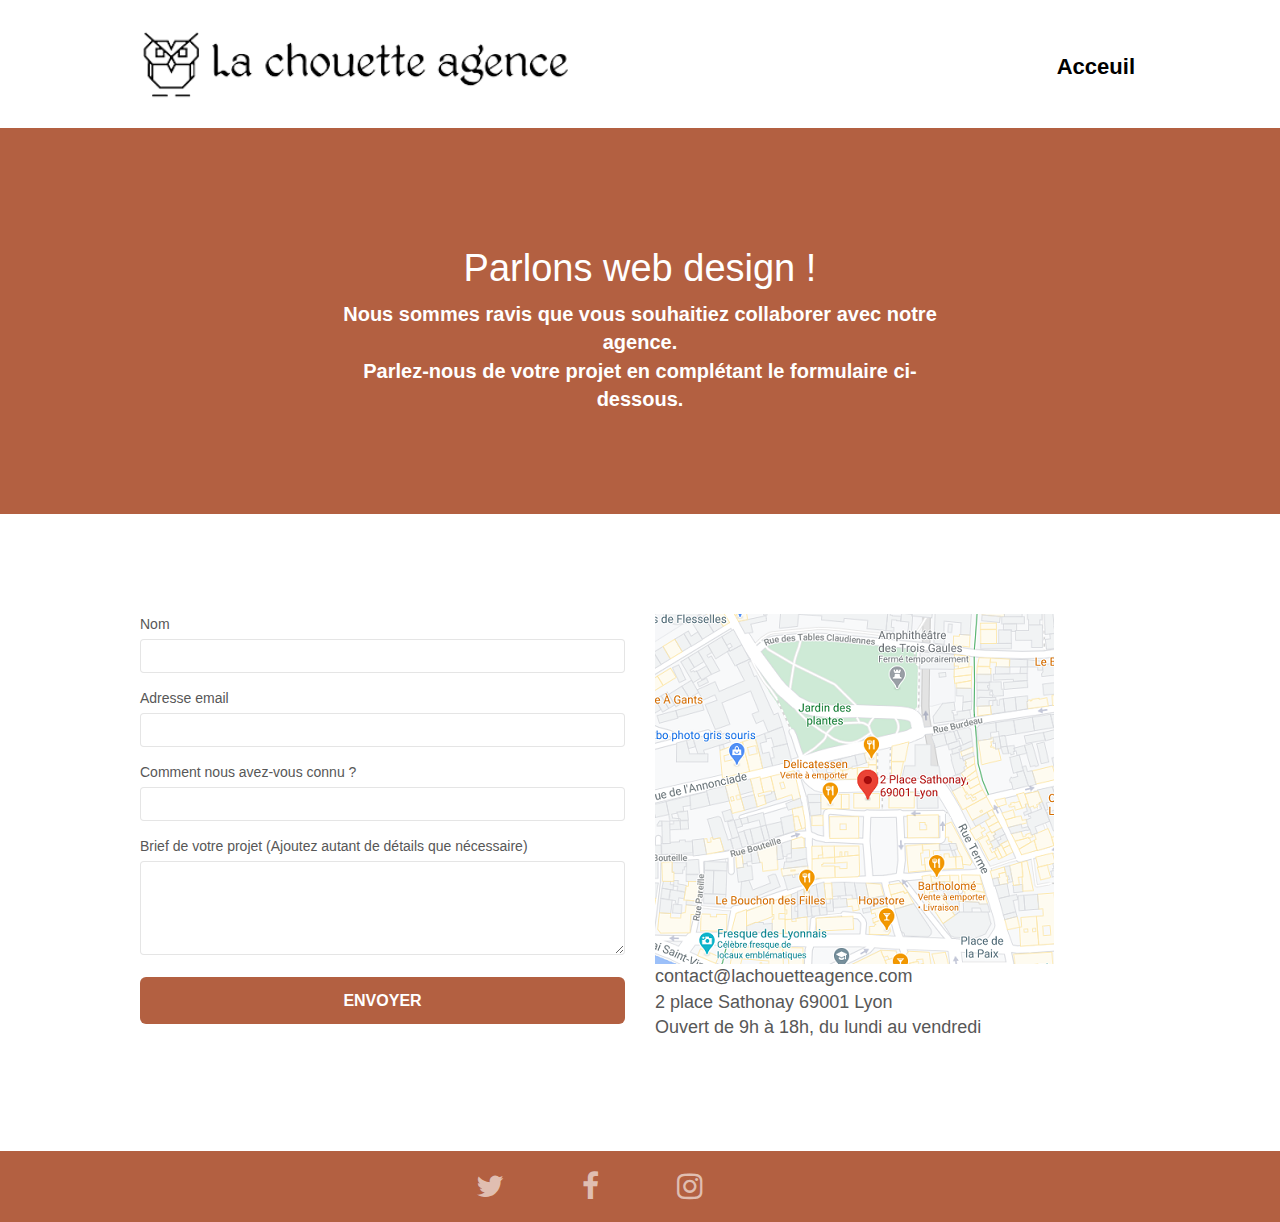
==== commit c073b5f8: "modifications performances" ====
--- a/page2.html
+++ b/page2.html
@@ -1,16 +1,8 @@
 <!doctype html>
 <html lang="fr">
 <head>
-	<!-- Analytics -->
+	<!-- insérez le script Analytics ici -->
 	<!-- Global site tag (gtag.js) - Google Analytics -->
-	<script async src="https://www.googletagmanager.com/gtag/js?id=G-CT910470YS"></script>
-	<script>
-  	window.dataLayer = window.dataLayer || [];
-  	function gtag(){dataLayer.push(arguments);}
-  	gtag('js', new Date());
-
-  	gtag('config', 'G-CT910470YS');
-	</script>
 	<!-- Analytics END -->
     <meta charset="utf-8">
     <meta name="keywords" content="agence webdesign lyon">
--- a/style.css
+++ b/style.css
@@ -571,7 +571,7 @@
 }
 
 #lightbox-modal .modal-dialog img {
-    max-height: 90vh;
+    width: 50%;
     margin: 0 auto;
 }
 
@@ -813,7 +813,7 @@
 }
 
 .bg-presentation {
-    background-image: url("img/image-de-presentation.bmp");
+    background-image: url("img/image-de-presentation.jpg");
 }
 
 @media (max-width: 1024px) {
@@ -839,13 +839,13 @@
     }
 }
 
-@media only screen and (min-device-width: 768px) and (max-device-width: 1024px) and (orientation: landscape) {
+@media only screen and (min-width: 768px) and (max-width: 1024px) and (orientation: landscape) {
     .b-parallax {
         background-attachment: scroll;
     }
 }
 
-@media only screen and (min-device-width: 1024px) and (max-device-width: 1366px) and (-webkit-min-device-pixel-ratio: 1.5) {
+@media only screen and (min-width: 1024px) and (max-width: 1366px) and (-webkit-min-device-pixel-ratio: 1.5) {
     .b-parallax {
         background-attachment: scroll;
     }
@@ -863,10 +863,7 @@
         overflow-x: hidden;
         position: relative;
     }
-    .bloc {
-        padding-left: constant(safe-area-inset-left);
-        padding-right: constant(safe-area-inset-right);
-    }
+  
     .bloc-group,
     .bloc-group .bloc {
         display: block;
@@ -875,8 +872,6 @@
     .bloc-fill-screen .fill-bloc-top-edge,
     .bloc-fill-screen .fill-bloc-bottom-edge {
         padding: 0 20px;
-        padding-left: constant(safe-area-inset-left);
-        padding-right: constant(safe-area-inset-right);
     }
 }
 
--- a/css/et-line.css
+++ b/css/et-line.css
@@ -107,7 +107,6 @@
 .et-icon-wallet,
 .et-icon-wine {
     font-family: et-line;
-    speak: none;
     font-style: normal;
     font-weight: 400;
     font-variant: normal;
